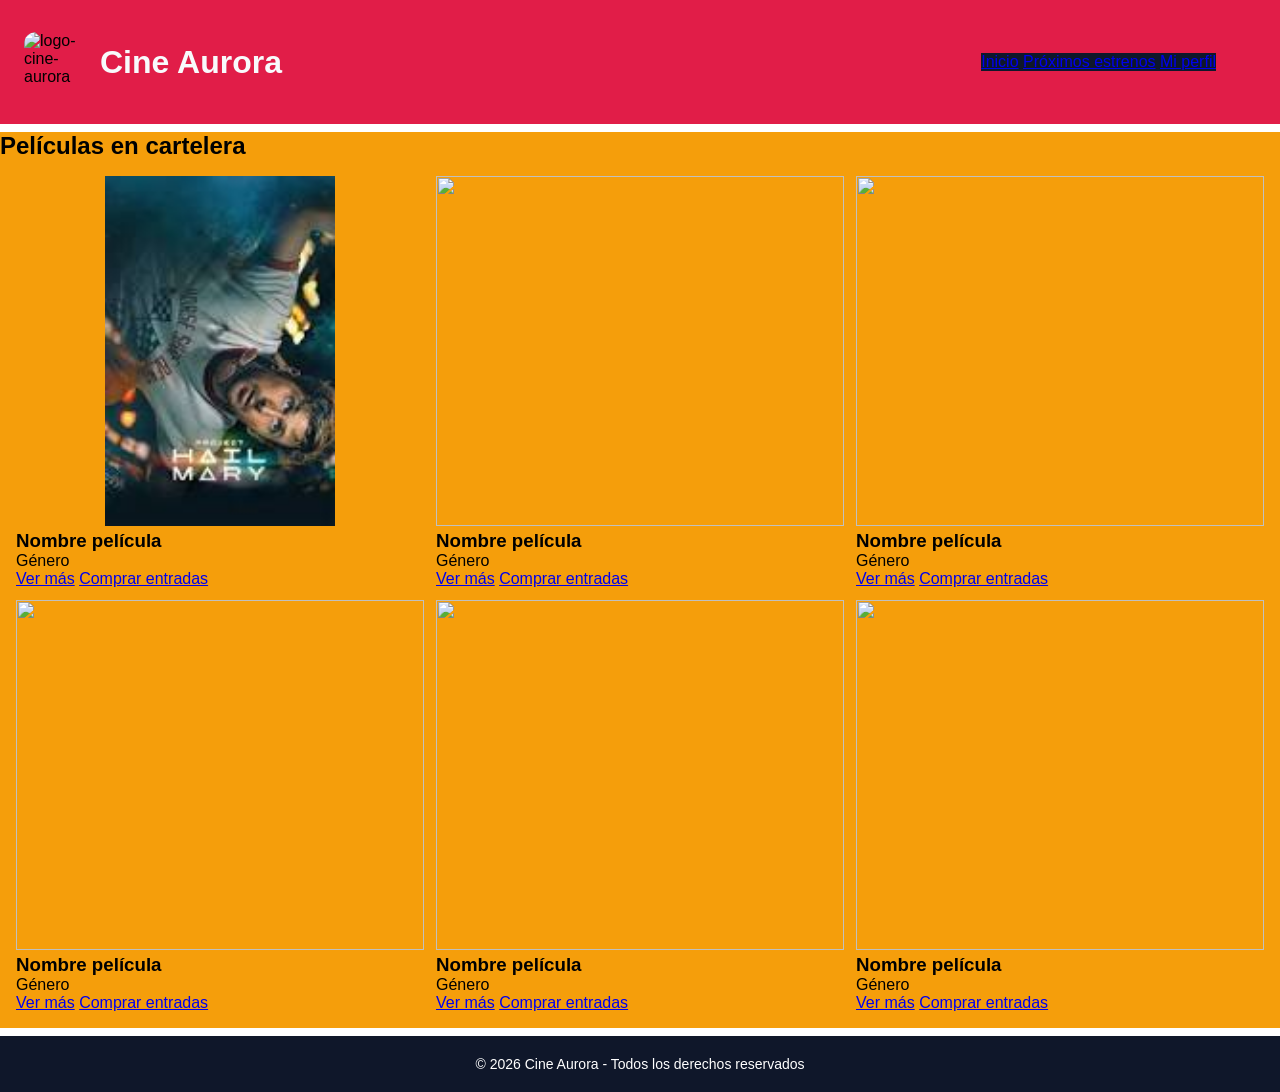
==== index.html @ 89968b9b "Poster.css en Proceso" ====
<!doctype html>
<html lang="es">
  <head>
    <meta charset="UTF-8" />
    <meta name="viewport" content="width=device-width, initial-scale=1.0" />
    <title>Cine Aurora 📽️</title>
    <meta name="description" content="Cine Aurora - Tu destino para disfrutar del mejor cine en la ciudad. Descubre las últimas películas, compra tus entradas y vive la experiencia cinematográfica al máximo." />
    <link rel="icon" href="./assets/favicon/logo-cine.png" />
    <link rel="stylesheet" href="./css/style.css" />
  </head>

  <body>
    <div class="grid-principal">
      <header>
        <div>
          <h1>Cine Aurora</h1>
          <img src="./assets/favicon/logo-cine.png" alt="logo-cine-aurora" />
        </div>
        <div>
          <nav>
            <a href="#">Inicio</a>
            <a href="./pages/estrenos.html">Próximos estrenos</a>
            <a href="./pages/login.html">Mi perfil</a>
          </nav>
        </div>
      </header>

      <main>
        <section>
          <h2>Películas en cartelera</h2>

          <div class="peliculas">
            <div>
              <img class="poster-img" src="[data-uri]" alt="" />
              <h3>Nombre película</h3>
              <p>Género</p>
              <a href="./pages/detalle.html">Ver más</a>
              <a
              href="#"
              onclick="
                alert('Lo sentimos, en este momento no funciona nuestro sistema')
              "
              >Comprar entradas</a 
              
            >
            </div>

            <div>
              <img class="poster-img"src="./assets/img/poster-1.png" alt="" />
              <h3>Nombre película</h3>
              <p>Género</p>
              <a href="./pages/detalle.html">Ver más</a>
              <a
              href="#"
              onclick="
                alert('Lo sentimos, en este momento no funciona nuestro sistema')
              "
              >Comprar entradas</a
            >
            </div>

            <div>
              <img class="poster-img"src="./assets/img/poster-1.png" alt="" />
              <h3>Nombre película</h3>
              <p>Género</p>
              <a href="./pages/detalle.html">Ver más</a>
              <a
              href="#"
              onclick="
                alert('Lo sentimos, en este momento no funciona nuestro sistema')
              "
              >Comprar entradas</a
            >
            </div>

            <div>
              <img class="poster-img" src="./assets/img/poster-1.png" alt="" />
              <h3>Nombre película</h3>
              <p>Género</p>
              <a href="./pages/detalle.html">Ver más</a>
              <a
              href="#"
              onclick="
                alert('Lo sentimos, en este momento no funciona nuestro sistema')
              "
              >Comprar entradas</a
            >
            </div>

            <div>
              <img class="poster-img"src="./assets/img/poster-1.png" alt="" />
              <h3>Nombre película</h3>
              <p>Género</p>
              <a href="./pages/detalle.html">Ver más</a>
              <a
              href="#"
              onclick="
                alert('Lo sentimos, en este momento no funciona nuestro sistema')
              "
              >Comprar entradas</a
            >
            </div>

            <div>
              <img class="poster-img"src="./assets/img/poster-1.png" alt="" />
              <h3>Nombre película</h3>
              <p>Género</p>
              <a href="./pages/detalle.html">Ver más</a>
              <a
              href="#"
              onclick="
                alert('Lo sentimos, en este momento no funciona nuestro sistema')
              "
              >Comprar entradas</a
            >
            </div>
          </div>
        </section>
      </main>

      <footer>
        <p> &copy; 2026 Cine Aurora - Todos los derechos reservados</p>
      </footer>
    </div>
  </body>
</html>
---- css/style.css ----
@import url(./components/poster.css); /* solo tiene modificado las dimensiones de las img */
@import url(./components/grids.css);
@import url(./components/nav.css);
@import url(./components/footer.css);

/* Paletas de colores que pueden usar: */

/*Paleta 1:*/ 
:root {
  --color-fondo: #0f172a;
  --color-superficie: #1e293b;
  --color-primario: #e11d48;
  --color-secundario: #f59e0b;
  --color-texto: #f8fafc;
  --color-texto-suave: #94a3b8;
}

/* Paleta 2: */
/*:root {
  --color-fondo: #fff8e7;
  --color-superficie: #ffe8a3;
  --color-primario: #e63946;
  --color-secundario: #ffb703;
  --color-texto: #1d3557;
  --color-texto-suave: #457b9d;
}*/

/* Paleta 3: */
/*:root {
  --color-fondo: #141414;
  --color-superficie: #1f1f1f;
  --color-primario: #e50914;
  --color-secundario: #00b4d8;
  --color-texto: #ffffff;
  --color-texto-suave: #b3b3b3;
}*/

* {
  margin: 0;
  padding: 0;
  font-family: "Inter", sans-serif;
}

/*
  colores, secciones de la pagina (header,main, footer)
*/
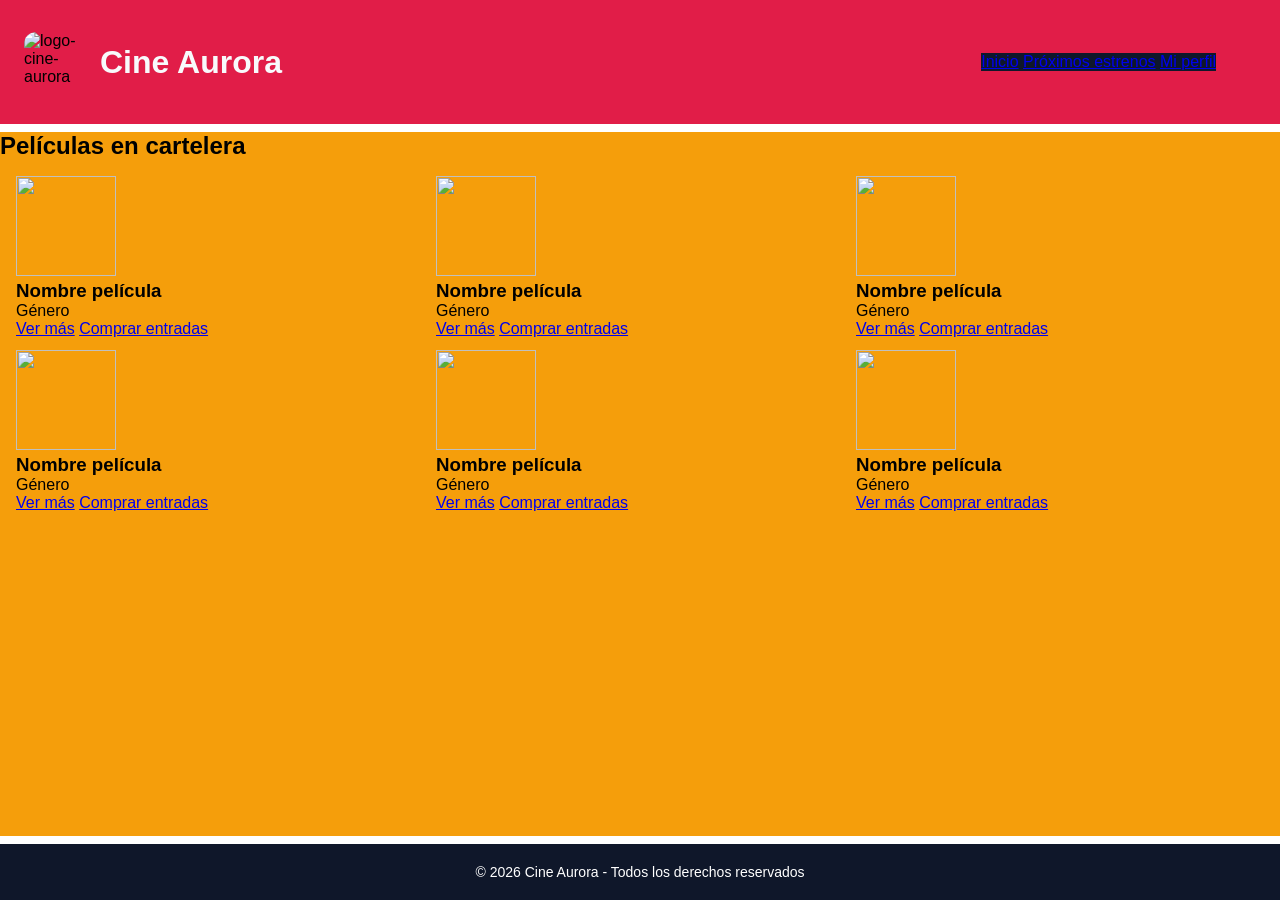
==== commit 56651dba: "Modificacion del componente button" ====
--- a/index.html
+++ b/index.html
@@ -31,26 +31,11 @@
 
           <div class="peliculas">
             <div>
-              <img class="poster-img" src="[data-uri]" alt="" />
+              <img src="./assets/img/poster-1.png" alt="" />
               <h3>Nombre película</h3>
               <p>Género</p>
               <a href="./pages/detalle.html">Ver más</a>
-              <a
-              href="#"
-              onclick="
-                alert('Lo sentimos, en este momento no funciona nuestro sistema')
-              "
-              >Comprar entradas</a 
-              
-            >
-            </div>
-
-            <div>
-              <img class="poster-img"src="./assets/img/poster-1.png" alt="" />
-              <h3>Nombre película</h3>
-              <p>Género</p>
-              <a href="./pages/detalle.html">Ver más</a>
-              <a
+              <a 
               href="#"
               onclick="
                 alert('Lo sentimos, en este momento no funciona nuestro sistema')
@@ -60,11 +45,11 @@
             </div>
 
             <div>
-              <img class="poster-img"src="./assets/img/poster-1.png" alt="" />
+              <img src="./assets/img/poster-1.png" alt="" />
               <h3>Nombre película</h3>
               <p>Género</p>
               <a href="./pages/detalle.html">Ver más</a>
-              <a
+              <a 
               href="#"
               onclick="
                 alert('Lo sentimos, en este momento no funciona nuestro sistema')
@@ -74,11 +59,11 @@
             </div>
 
             <div>
-              <img class="poster-img" src="./assets/img/poster-1.png" alt="" />
+              <img src="./assets/img/poster-1.png" alt="" />
               <h3>Nombre película</h3>
               <p>Género</p>
               <a href="./pages/detalle.html">Ver más</a>
-              <a
+              <a 
               href="#"
               onclick="
                 alert('Lo sentimos, en este momento no funciona nuestro sistema')
@@ -88,11 +73,11 @@
             </div>
 
             <div>
-              <img class="poster-img"src="./assets/img/poster-1.png" alt="" />
+              <img src="./assets/img/poster-1.png" alt="" />
               <h3>Nombre película</h3>
               <p>Género</p>
-              <a href="./pages/detalle.html">Ver más</a>
-              <a
+              <a  href="./pages/detalle.html">Ver más</a>
+              <a 
               href="#"
               onclick="
                 alert('Lo sentimos, en este momento no funciona nuestro sistema')
@@ -102,11 +87,25 @@
             </div>
 
             <div>
-              <img class="poster-img"src="./assets/img/poster-1.png" alt="" />
+              <img src="./assets/img/poster-1.png" alt="" />
+              <h3>Nombre película</h3>
+              <p>Género</p>
+              <a  href="./pages/detalle.html">Ver más</a>
+              <a 
+              href="#"
+              onclick="
+                alert('Lo sentimos, en este momento no funciona nuestro sistema')
+              "
+              >Comprar entradas</a
+            >
+            </div>
+
+            <div>
+              <img src="./assets/img/poster-1.png" alt="" />
               <h3>Nombre película</h3>
               <p>Género</p>
               <a href="./pages/detalle.html">Ver más</a>
-              <a
+              <a 
               href="#"
               onclick="
                 alert('Lo sentimos, en este momento no funciona nuestro sistema')
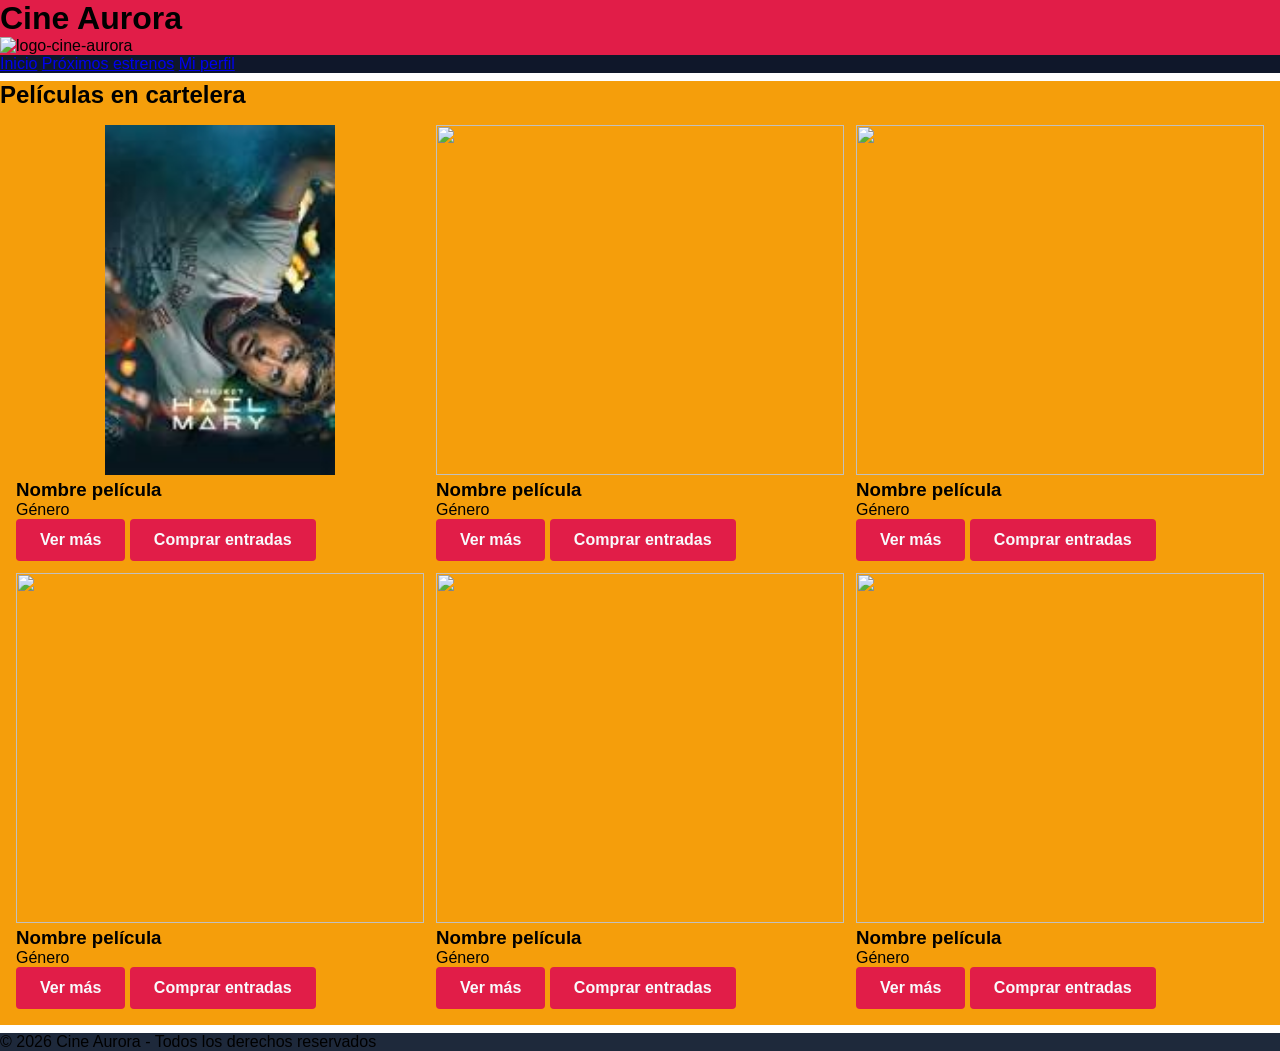
==== commit 06432824: "Merge branch 'pozo' into dev" ====
--- a/index.html
+++ b/index.html
@@ -31,11 +31,26 @@
 
           <div class="peliculas">
             <div>
-              <img src="./assets/img/poster-1.png" alt="" />
+              <img class="poster-img" src="[data-uri]" alt="" />
               <h3>Nombre película</h3>
               <p>Género</p>
-              <a href="./pages/detalle.html">Ver más</a>
-              <a 
+              <a class="btn-principal" href="./pages/detalle.html">Ver más</a>
+              <a class="btn-principal
+              href="#"
+              onclick="
+                alert('Lo sentimos, en este momento no funciona nuestro sistema')
+              "
+              >Comprar entradas</a 
+              
+            >
+            </div>
+
+            <div>
+              <img class="poster-img"src="./assets/img/poster-1.png" alt="" />
+              <h3>Nombre película</h3>
+              <p>Género</p>
+              <a class="btn-principal" href="./pages/detalle.html">Ver más</a>
+              <a class="btn-principal
               href="#"
               onclick="
                 alert('Lo sentimos, en este momento no funciona nuestro sistema')
@@ -45,11 +60,11 @@
             </div>
 
             <div>
-              <img src="./assets/img/poster-1.png" alt="" />
+              <img class="poster-img"src="./assets/img/poster-1.png" alt="" />
               <h3>Nombre película</h3>
               <p>Género</p>
-              <a href="./pages/detalle.html">Ver más</a>
-              <a 
+              <a class="btn-principal" href="./pages/detalle.html">Ver más</a>
+              <a class="btn-principal
               href="#"
               onclick="
                 alert('Lo sentimos, en este momento no funciona nuestro sistema')
@@ -59,11 +74,11 @@
             </div>
 
             <div>
-              <img src="./assets/img/poster-1.png" alt="" />
+              <img class="poster-img" src="./assets/img/poster-1.png" alt="" />
               <h3>Nombre película</h3>
               <p>Género</p>
-              <a href="./pages/detalle.html">Ver más</a>
-              <a 
+              <a class="btn-principal" href="./pages/detalle.html">Ver más</a>
+              <a class="btn-principal
               href="#"
               onclick="
                 alert('Lo sentimos, en este momento no funciona nuestro sistema')
@@ -73,11 +88,11 @@
             </div>
 
             <div>
-              <img src="./assets/img/poster-1.png" alt="" />
+              <img class="poster-img"src="./assets/img/poster-1.png" alt="" />
               <h3>Nombre película</h3>
               <p>Género</p>
-              <a  href="./pages/detalle.html">Ver más</a>
-              <a 
+              <a class="btn-principal" href="./pages/detalle.html">Ver más</a>
+              <a class="btn-principal
               href="#"
               onclick="
                 alert('Lo sentimos, en este momento no funciona nuestro sistema')
@@ -87,25 +102,11 @@
             </div>
 
             <div>
-              <img src="./assets/img/poster-1.png" alt="" />
+              <img class="poster-img"src="./assets/img/poster-1.png" alt="" />
               <h3>Nombre película</h3>
               <p>Género</p>
-              <a  href="./pages/detalle.html">Ver más</a>
-              <a 
-              href="#"
-              onclick="
-                alert('Lo sentimos, en este momento no funciona nuestro sistema')
-              "
-              >Comprar entradas</a
-            >
-            </div>
-
-            <div>
-              <img src="./assets/img/poster-1.png" alt="" />
-              <h3>Nombre película</h3>
-              <p>Género</p>
-              <a href="./pages/detalle.html">Ver más</a>
-              <a 
+              <a class="btn-principal" href="./pages/detalle.html">Ver más</a>
+              <a class="btn-principal
               href="#"
               onclick="
                 alert('Lo sentimos, en este momento no funciona nuestro sistema')
--- a/css/style.css
+++ b/css/style.css
@@ -1,7 +1,6 @@
 @import url(./components/poster.css); /* solo tiene modificado las dimensiones de las img */
 @import url(./components/grids.css);
-@import url(./components/nav.css);
-@import url(./components/footer.css);
+@import url(./components/button.css);
 
 /* Paletas de colores que pueden usar: */
 
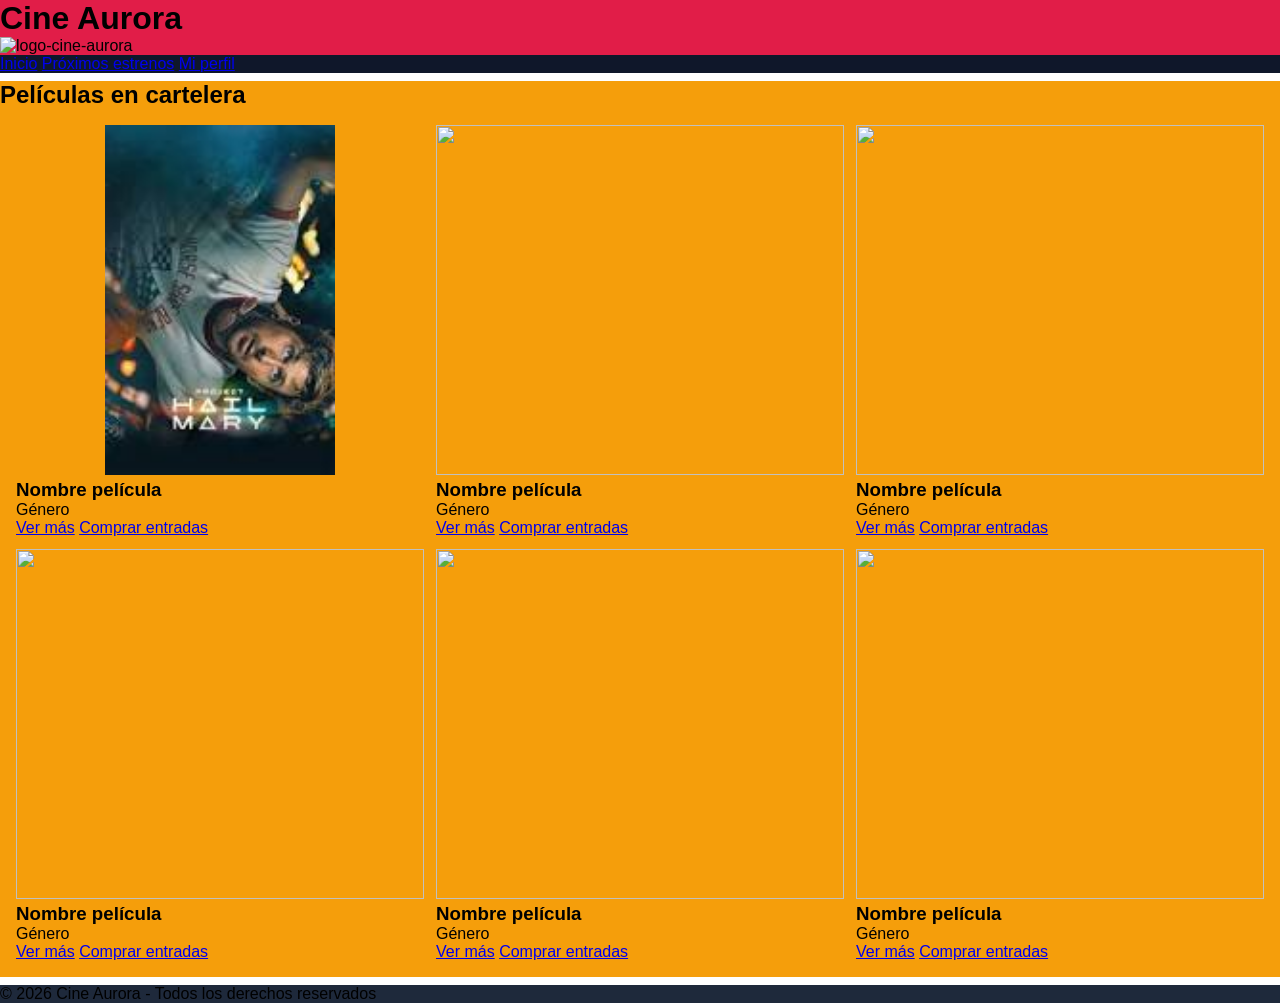
==== commit 81360402: "Merge branch 'pozo' of https://github.com/JulianScipioni06/tp2_cine_2026_G14 into pozo" ====
--- a/index.html
+++ b/index.html
@@ -34,8 +34,8 @@
               <img class="poster-img" src="[data-uri]" alt="" />
               <h3>Nombre película</h3>
               <p>Género</p>
-              <a class="btn-principal" href="./pages/detalle.html">Ver más</a>
-              <a class="btn-principal
+              <a href="./pages/detalle.html">Ver más</a>
+              <a 
               href="#"
               onclick="
                 alert('Lo sentimos, en este momento no funciona nuestro sistema')
@@ -49,8 +49,8 @@
               <img class="poster-img"src="./assets/img/poster-1.png" alt="" />
               <h3>Nombre película</h3>
               <p>Género</p>
-              <a class="btn-principal" href="./pages/detalle.html">Ver más</a>
-              <a class="btn-principal
+              <a href="./pages/detalle.html">Ver más</a>
+              <a 
               href="#"
               onclick="
                 alert('Lo sentimos, en este momento no funciona nuestro sistema')
@@ -63,8 +63,8 @@
               <img class="poster-img"src="./assets/img/poster-1.png" alt="" />
               <h3>Nombre película</h3>
               <p>Género</p>
-              <a class="btn-principal" href="./pages/detalle.html">Ver más</a>
-              <a class="btn-principal
+              <a href="./pages/detalle.html">Ver más</a>
+              <a 
               href="#"
               onclick="
                 alert('Lo sentimos, en este momento no funciona nuestro sistema')
@@ -77,8 +77,8 @@
               <img class="poster-img" src="./assets/img/poster-1.png" alt="" />
               <h3>Nombre película</h3>
               <p>Género</p>
-              <a class="btn-principal" href="./pages/detalle.html">Ver más</a>
-              <a class="btn-principal
+              <a  href="./pages/detalle.html">Ver más</a>
+              <a 
               href="#"
               onclick="
                 alert('Lo sentimos, en este momento no funciona nuestro sistema')
@@ -91,8 +91,8 @@
               <img class="poster-img"src="./assets/img/poster-1.png" alt="" />
               <h3>Nombre película</h3>
               <p>Género</p>
-              <a class="btn-principal" href="./pages/detalle.html">Ver más</a>
-              <a class="btn-principal
+              <a  href="./pages/detalle.html">Ver más</a>
+              <a 
               href="#"
               onclick="
                 alert('Lo sentimos, en este momento no funciona nuestro sistema')
@@ -105,8 +105,8 @@
               <img class="poster-img"src="./assets/img/poster-1.png" alt="" />
               <h3>Nombre película</h3>
               <p>Género</p>
-              <a class="btn-principal" href="./pages/detalle.html">Ver más</a>
-              <a class="btn-principal
+              <a href="./pages/detalle.html">Ver más</a>
+              <a 
               href="#"
               onclick="
                 alert('Lo sentimos, en este momento no funciona nuestro sistema')
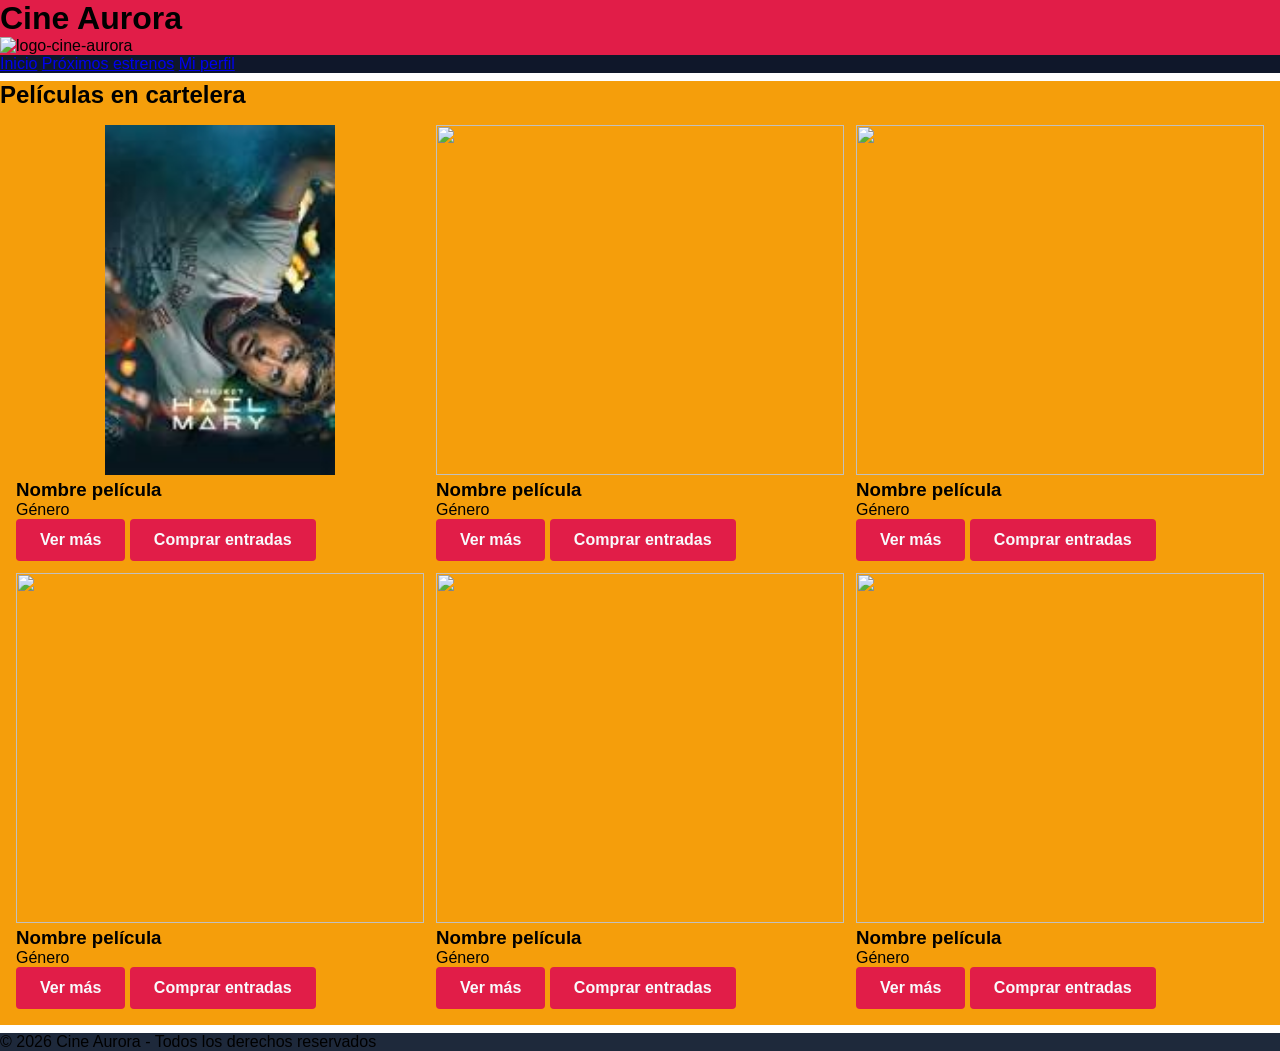
==== commit a9ded1b0: "Agrego los botones terminados" ====
--- a/index.html
+++ b/index.html
@@ -34,8 +34,8 @@
               <img class="poster-img" src="[data-uri]" alt="" />
               <h3>Nombre película</h3>
               <p>Género</p>
-              <a href="./pages/detalle.html">Ver más</a>
-              <a 
+              <a class="btn-principal" href="./pages/detalle.html">Ver más</a>
+              <a class="btn-principal"
               href="#"
               onclick="
                 alert('Lo sentimos, en este momento no funciona nuestro sistema')
@@ -49,8 +49,8 @@
               <img class="poster-img"src="./assets/img/poster-1.png" alt="" />
               <h3>Nombre película</h3>
               <p>Género</p>
-              <a href="./pages/detalle.html">Ver más</a>
-              <a 
+              <a class="btn-principal" href="./pages/detalle.html">Ver más</a>
+              <a class="btn-principal"
               href="#"
               onclick="
                 alert('Lo sentimos, en este momento no funciona nuestro sistema')
@@ -63,8 +63,8 @@
               <img class="poster-img"src="./assets/img/poster-1.png" alt="" />
               <h3>Nombre película</h3>
               <p>Género</p>
-              <a href="./pages/detalle.html">Ver más</a>
-              <a 
+              <a class="btn-principal" href="./pages/detalle.html">Ver más</a>
+              <a class="btn-principal"
               href="#"
               onclick="
                 alert('Lo sentimos, en este momento no funciona nuestro sistema')
@@ -77,8 +77,8 @@
               <img class="poster-img" src="./assets/img/poster-1.png" alt="" />
               <h3>Nombre película</h3>
               <p>Género</p>
-              <a  href="./pages/detalle.html">Ver más</a>
-              <a 
+              <a class="btn-principal" href="./pages/detalle.html">Ver más</a>
+              <a class="btn-principal"
               href="#"
               onclick="
                 alert('Lo sentimos, en este momento no funciona nuestro sistema')
@@ -91,8 +91,8 @@
               <img class="poster-img"src="./assets/img/poster-1.png" alt="" />
               <h3>Nombre película</h3>
               <p>Género</p>
-              <a  href="./pages/detalle.html">Ver más</a>
-              <a 
+              <a class="btn-principal" href="./pages/detalle.html">Ver más</a>
+              <a class="btn-principal"
               href="#"
               onclick="
                 alert('Lo sentimos, en este momento no funciona nuestro sistema')
@@ -105,8 +105,8 @@
               <img class="poster-img"src="./assets/img/poster-1.png" alt="" />
               <h3>Nombre película</h3>
               <p>Género</p>
-              <a href="./pages/detalle.html">Ver más</a>
-              <a 
+              <a class="btn-principal" href="./pages/detalle.html">Ver más</a>
+              <a class="btn-principal"
               href="#"
               onclick="
                 alert('Lo sentimos, en este momento no funciona nuestro sistema')
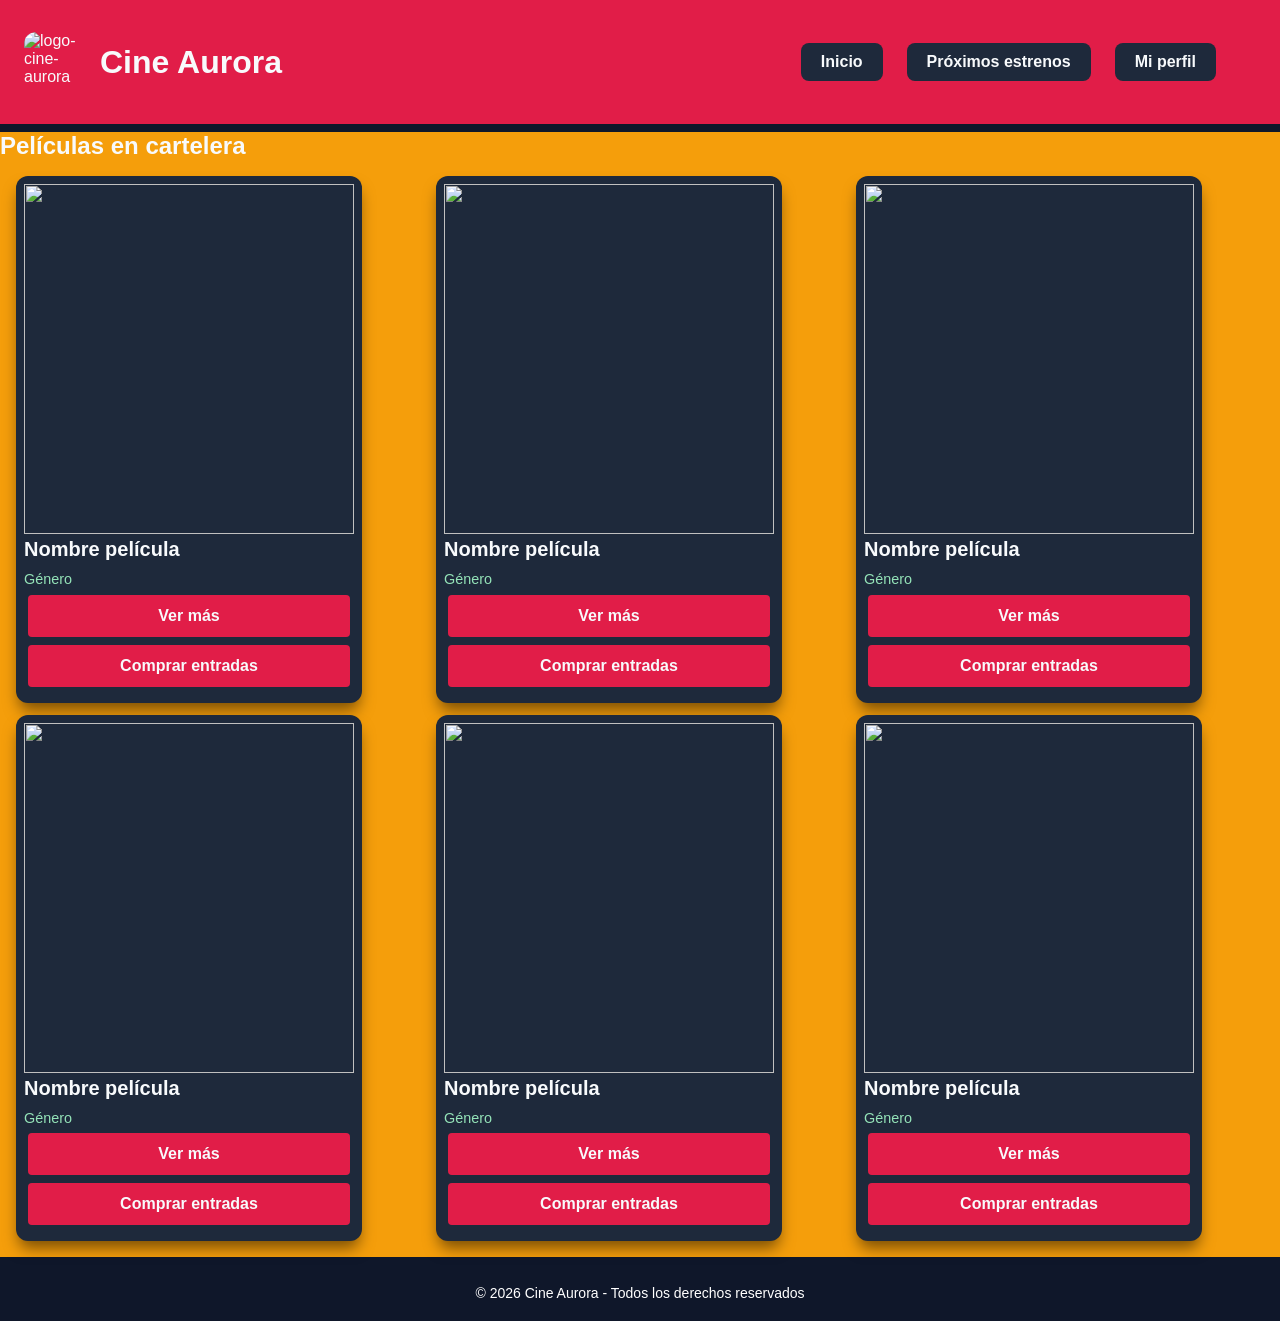
==== commit 7940b8ae: "componente cards" ====
--- a/index.html
+++ b/index.html
@@ -7,6 +7,8 @@
     <meta name="description" content="Cine Aurora - Tu destino para disfrutar del mejor cine en la ciudad. Descubre las últimas películas, compra tus entradas y vive la experiencia cinematográfica al máximo." />
     <link rel="icon" href="./assets/favicon/logo-cine.png" />
     <link rel="stylesheet" href="./css/style.css" />
+    <link rel="stylesheet" href="./css/components/card-horizontal.css">
+    <link rel="stylesheet" href="./css/components/card-vertical.css">
   </head>
 
   <body>
@@ -17,7 +19,7 @@
           <img src="./assets/favicon/logo-cine.png" alt="logo-cine-aurora" />
         </div>
         <div>
-          <nav>
+          <nav class="menu">
             <a href="#">Inicio</a>
             <a href="./pages/estrenos.html">Próximos estrenos</a>
             <a href="./pages/login.html">Mi perfil</a>
@@ -30,27 +32,30 @@
           <h2>Películas en cartelera</h2>
 
           <div class="peliculas">
-            <div>
-              <img class="poster-img" src="[data-uri]" alt="" />
-              <h3>Nombre película</h3>
-              <p>Género</p>
+            <article class="card-vertical">
+              <img src="./assets/img/poster-1.png" alt="" class="poster-img" class="card-vertical-imagen"/>
+            <div class="card-vertical-contenido">
+              <h3 class="card-vertical-titulo">Nombre película</h3>
+              <p class="card-vertical-descripcion">Género</p>
               <a class="btn-principal" href="./pages/detalle.html">Ver más</a>
-              <a class="btn-principal"
+              <a
+              class="btn-principal"
               href="#"
               onclick="
                 alert('Lo sentimos, en este momento no funciona nuestro sistema')
               "
-              >Comprar entradas</a 
-              
-            >
-            </div>
+              >Comprar entradas</a>
+              </div>
+            </article>
 
-            <div>
-              <img class="poster-img"src="./assets/img/poster-1.png" alt="" />
-              <h3>Nombre película</h3>
-              <p>Género</p>
+            <article class="card-vertical">            
+              <img src="./assets/img/poster-1.png" alt="" class="poster-img" class="card-vertical-imagen"/>
+            <div class="card-vertical-contenido">
+              <h3 class="card-vertical-titulo">Nombre película</h3>
+              <p class="card-vertical-descripcion">Género</p>
               <a class="btn-principal" href="./pages/detalle.html">Ver más</a>
-              <a class="btn-principal"
+              <a
+              class="btn-principal"
               href="#"
               onclick="
                 alert('Lo sentimos, en este momento no funciona nuestro sistema')
@@ -58,13 +63,16 @@
               >Comprar entradas</a
             >
             </div>
+            </article>
 
-            <div>
-              <img class="poster-img"src="./assets/img/poster-1.png" alt="" />
-              <h3>Nombre película</h3>
-              <p>Género</p>
+            <article class="card-vertical">
+              <img src="./assets/img/poster-1.png" alt="" class="poster-img" class="card-vertical-imagen"/>
+            <div class="card-vertical-contenido">
+              <h3 class="card-vertical-titulo">Nombre película</h3>
+              <p class="card-vertical-descripcion">Género</p>
               <a class="btn-principal" href="./pages/detalle.html">Ver más</a>
-              <a class="btn-principal"
+              <a
+              class="btn-principal"
               href="#"
               onclick="
                 alert('Lo sentimos, en este momento no funciona nuestro sistema')
@@ -72,13 +80,16 @@
               >Comprar entradas</a
             >
             </div>
+            </article>
 
-            <div>
-              <img class="poster-img" src="./assets/img/poster-1.png" alt="" />
-              <h3>Nombre película</h3>
-              <p>Género</p>
+            <article class="card-vertical">
+              <img src="./assets/img/poster-1.png" alt="" class="poster-img" class="card-vertical-imagen"/>
+            <div class="card-vertical-contenido">  
+              <h3 class="card-vertical-titulo">Nombre película</h3>
+              <p class="card-vertical-descripcion">Género</p>
               <a class="btn-principal" href="./pages/detalle.html">Ver más</a>
-              <a class="btn-principal"
+              <a
+              class="btn-principal"
               href="#"
               onclick="
                 alert('Lo sentimos, en este momento no funciona nuestro sistema')
@@ -86,13 +97,16 @@
               >Comprar entradas</a
             >
             </div>
+            </article>
 
-            <div>
-              <img class="poster-img"src="./assets/img/poster-1.png" alt="" />
-              <h3>Nombre película</h3>
-              <p>Género</p>
+            <article class="card-vertical">
+              <img src="./assets/img/poster-1.png" alt="" class="poster-img" class="card-vertical-imagen"/>
+              <div class="card-vertical-contenido">
+              <h3 class="card-vertical-titulo">Nombre película</h3>
+              <p class="card-vertical-descripcion">Género</p>
               <a class="btn-principal" href="./pages/detalle.html">Ver más</a>
-              <a class="btn-principal"
+              <a
+              class="btn-principal"
               href="#"
               onclick="
                 alert('Lo sentimos, en este momento no funciona nuestro sistema')
@@ -100,13 +114,16 @@
               >Comprar entradas</a
             >
             </div>
+            </article>
 
-            <div>
-              <img class="poster-img"src="./assets/img/poster-1.png" alt="" />
-              <h3>Nombre película</h3>
-              <p>Género</p>
+            <article class="card-vertical">
+              <img src="./assets/img/poster-1.png" alt="" class="poster-img" class="card-vertical-imagen"/>
+            <div class="card-vertical-contenido">  
+              <h3 class="card-vertical-titulo">Nombre película</h3>
+              <p class="card-vertical-descripcion">Género</p>
               <a class="btn-principal" href="./pages/detalle.html">Ver más</a>
-              <a class="btn-principal"
+              <a
+              class="btn-principal"
               href="#"
               onclick="
                 alert('Lo sentimos, en este momento no funciona nuestro sistema')
@@ -114,6 +131,7 @@
               >Comprar entradas</a
             >
             </div>
+            </article>
           </div>
         </section>
       </main>
--- a/css/style.css
+++ b/css/style.css
@@ -1,6 +1,8 @@
 @import url(./components/poster.css); /* solo tiene modificado las dimensiones de las img */
 @import url(./components/grids.css);
 @import url(./components/button.css);
+@import url(./components/footer.css);
+@import url(./components/nav.css);
 
 /* Paletas de colores que pueden usar: */
 
@@ -40,6 +42,11 @@
   font-family: "Inter", sans-serif;
 }
 
+
+body {
+  background-color: #0f172a;
+  color: #f8fafc;
+}
 /*
   colores, secciones de la pagina (header,main, footer)
 */
--- a/css/components/card-horizontal.css
+++ b/css/components/card-horizontal.css
@@ -0,0 +1,50 @@
+@import url(../style.css);
+
+.card-horizontal {
+    display: flex;
+    flex-direction: row;
+    width: 100%;
+    max-width: 600px;
+    height: 200px;
+    background-color: #1e293b;
+    border-radius: 12px;
+    box-shadow: 0 10px 15px -3px rgba(0, 0, 0, 0.5);
+    overflow: hidden;
+    transition: transform 0.3s ease, box-shadow 0.3s ease;
+    border-bottom: 4px solid transparent;
+}
+
+.card-horizontal:hover {
+    transform: translateX(-10px);
+    border-left-color: #e11d48;
+}
+
+.card-horizontal-imagen {
+    width: 100%;
+    height: 50px;
+    object-fit: cover;
+}
+
+.card-horizontal-contenido {
+    padding: 12px;
+    display: flex;
+    flex-direction: column;
+    justify-content: center;
+}
+
+.card-horizontal-titulo {
+    margin: 4px 0 8px 0;
+    font-size: 1.25rem;
+    color: #f8fafc;
+}
+
+.card-horizontal-descripcion {
+    margin: 0;
+    font-size: 0.9rem;
+    color: #94e3b8;
+    line-height: 1.5;
+}
+
+.card-horizontal a {
+    margin: 4px;
+}
--- a/css/components/card-vertical.css
+++ b/css/components/card-vertical.css
@@ -0,0 +1,48 @@
+@import url(../style.css);
+
+.card-vertical {
+    display: flex;
+    flex-direction: column;
+    width: 330px;
+    background-color: #1e293b;
+    border-radius: 12px;
+    box-shadow: 0 10px 15px -3px rgba(0, 0, 0, 0.5);
+    overflow: hidden;
+    transition: transform 0.3s ease, box-shadow 0.3s ease;
+    border-bottom: 4px solid transparent;
+    padding: 8px;
+}
+
+.card-vertical:hover {
+    transform: translateY(-10px);
+    border-bottom-color: #e11d48;
+}
+
+.card-vertical-imagen {
+    width: 100%;
+    height: 350px;
+    object-fit: cover;
+}
+
+.card-vertical-contenido {
+    padding: 12¿px;
+    display: flex;
+    flex-direction: column;
+}
+
+.card-vertical-titulo {
+    margin: 4px 0 8px 0;
+    font-size: 1.25rem;
+    color: #f8fafc;
+}
+
+.card-vertical-descripcion {
+    margin: 0;
+    font-size: 0.9rem;
+    color: #94e3b8;
+    line-height: 1.5;
+}
+
+.card-vertical-contenido a {
+    margin:4px;
+}
